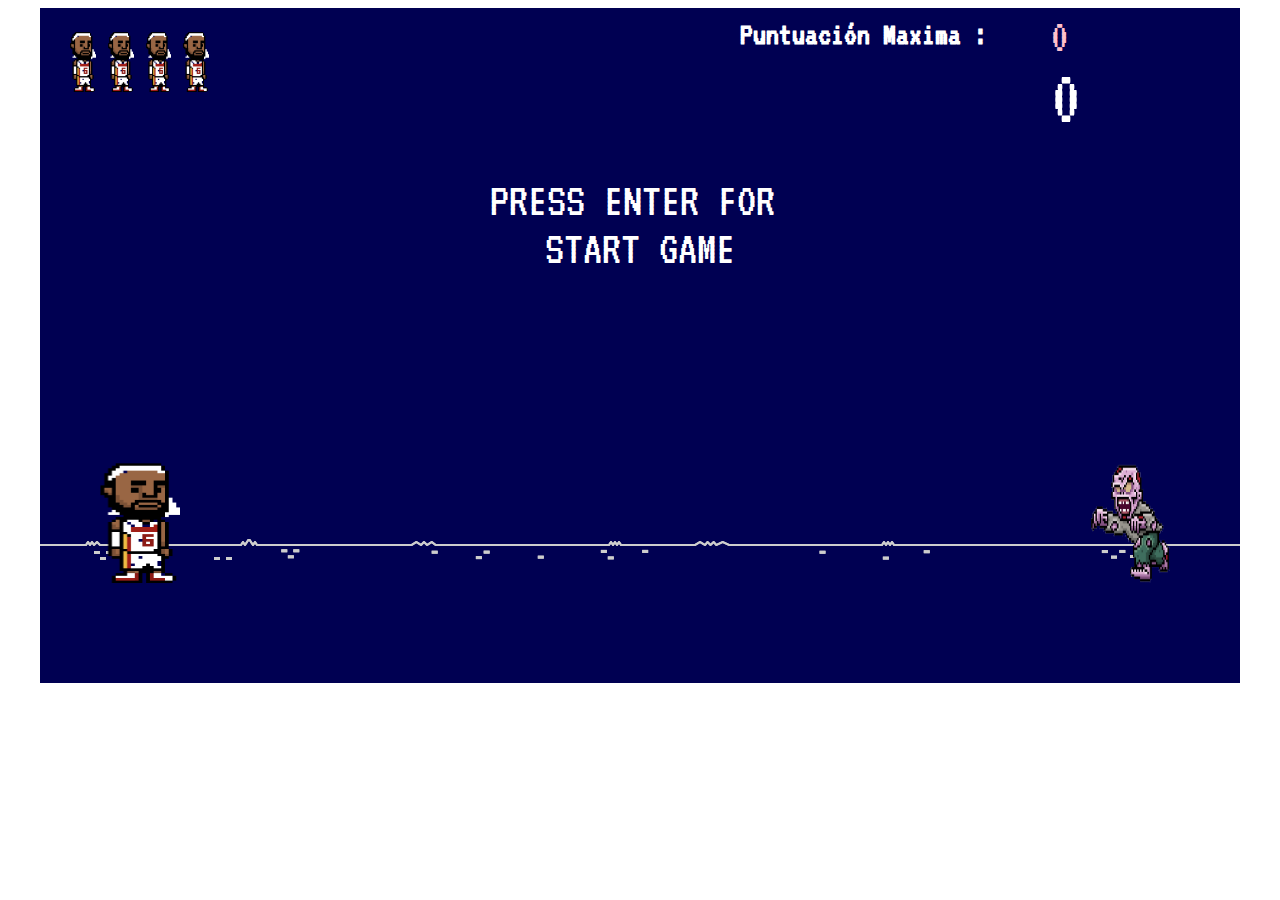
==== index.html @ 603c71a6 "timeout try again + push enter for start game" ====
<!DOCTYPE html>
<html lang="en">

<head>
  <meta charset="UTF-8">
  <meta name="viewport" content="width=device-width, initial-scale=1.0">
  <link href="https://fonts.googleapis.com/css?family=VT323&display=swap" rel="stylesheet">
  <link rel="stylesheet" href="./styles.css">
  <title>Zombie Bros: Lebron IN DRAKNESS</title>
</head>
<body>
  <div id="canvas">
    <div class="lastChance"></div>
    <div id="score">0</div>
    <h1>Puntuación Maxima :</h1>
    <div id="record">0</div>
    <div id="lives">
      <img class="smallbrond" src="images/hero.png">
      <img class="smallbrond" src="images/hero.png">
      <img class="smallbrond" src="images/hero.png">
      <img class="smallbrond" src="images/hero.png">
    </div>
    <img id="floor1" src="./images/floorLine.png" class="floor" alt="floor line">
    <img id="floor2" src="./images/floorLine.png" class="floor" alt="floor line">
    <img id="hero" src="/images/hero.png" alt="lebron james">
  </div>
  <script src="/script.js"></script>
</body>

</html>
---- styles.css ----
* {
  font-family: 'VT323';
}

#canvas {
  width: 1200px;
  height: 675px;
  background-color: hsl(240, 100%, 16%);
  margin: 0 auto;
  position: relative;
  overflow: hidden;
}

h1 {
  position: absolute;
  left: 700px;
  margin-top: 10px;
  color: white;

}

#score {
  height: 50px;
  width: 100px;
  color: white;
  font-size: 5em;
  top: 50px;
  right: 90px;
  font-family: 'Courier Prime', ;
}

#record {
  margin-top: -5px;
  height: 10px;
  width: 100px;
  color: pink;
  font-size: 3em;
  top: 10px;
  right: 90px;
}

#lives {
  position: absolute;
  top: 24px;
  left: 24px;
}

 #lives > img {
  height: 60px;
  padding-left: 6px;
 }

 #lostLife, .lastChance {
  width: 300px;
  height: 100px;
  font-size: 3em;
  color: white;
  position: absolute;
  left: 0;
  right: 0;
  top: 25%;
  margin: auto;
  text-align-last: center;
 }

#canvas > div,
#canvas > img {
  position: absolute;
}

.floor {
  bottom: 120px;
}

#hero
{
  width: 80px;
  height: 120px;
  bottom: 100px;
  left: 60px;
}

.colision {
  width: 80px;
  height: 120px;
  bottom: 100px;
  left: 60px;
  opacity: 5%;
}

.enemy {
  width: 80px;
  height: 120px;
  bottom: 100px;
  overflow: hidden;
}
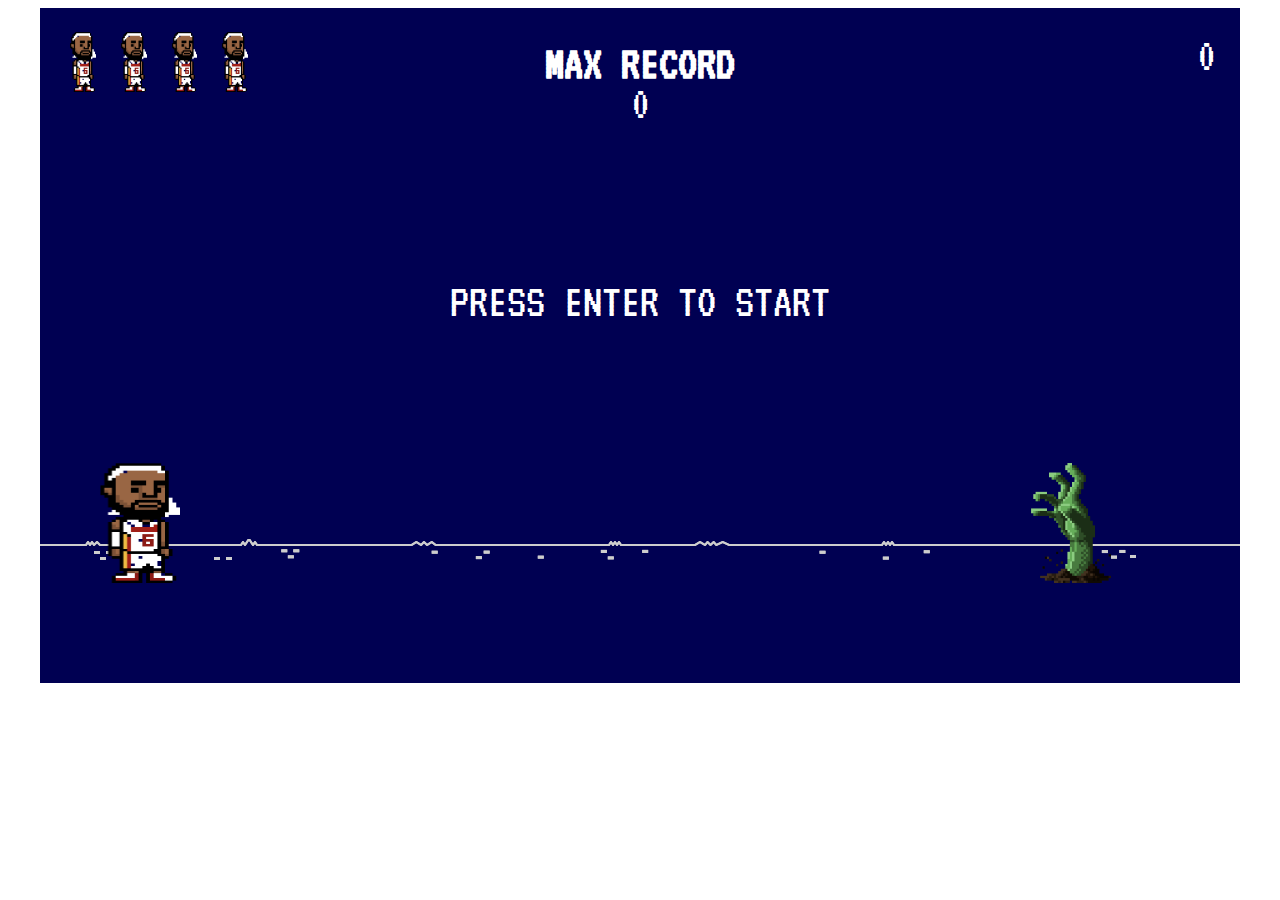
==== commit 073c47ce: "css mejorado" ====
--- a/index.html
+++ b/index.html
@@ -12,7 +12,7 @@
   <div id="canvas">
     <div class="lastChance"></div>
     <div id="score">0</div>
-    <h1>Puntuación Maxima :</h1>
+    <h1>MAX RECORD</h1>
     <div id="record">0</div>
     <div id="lives">
       <img class="smallbrond" src="images/hero.png">
--- a/styles.css
+++ b/styles.css
@@ -1,5 +1,6 @@
 * {
   font-family: 'VT323';
+  font-size: 48px;
 }
 
 #canvas {
@@ -11,33 +12,27 @@
   overflow: hidden;
 }
 
-h1 {
+h1, 
+#record {
   position: absolute;
-  left: 700px;
-  margin-top: 10px;
+  right: 0px;
+  left: 0px;
+  text-align: center;
   color: white;
+}
 
+#record {
+  top: 72px;
 }
 
 #score {
-  height: 50px;
-  width: 100px;
+  position: absolute;
   color: white;
-  font-size: 5em;
-  top: 50px;
-  right: 90px;
-  font-family: 'Courier Prime', ;
+  top: 24px;
+  right: 24px;
+  text-align: right;
 }
 
-#record {
-  margin-top: -5px;
-  height: 10px;
-  width: 100px;
-  color: pink;
-  font-size: 3em;
-  top: 10px;
-  right: 90px;
-}
 
 #lives {
   position: absolute;
@@ -50,17 +45,14 @@
   padding-left: 6px;
  }
 
- #lostLife, .lastChance {
-  width: 300px;
-  height: 100px;
-  font-size: 3em;
+ #lostLife, 
+ .lastChance {
+  position: absolute;
   color: white;
-  position: absolute;
-  left: 0;
-  right: 0;
-  top: 25%;
-  margin: auto;
-  text-align-last: center;
+  top: 40%;
+  left: 0px;
+  right: 0px;
+  text-align: center;  
  }
 
 #canvas > div,
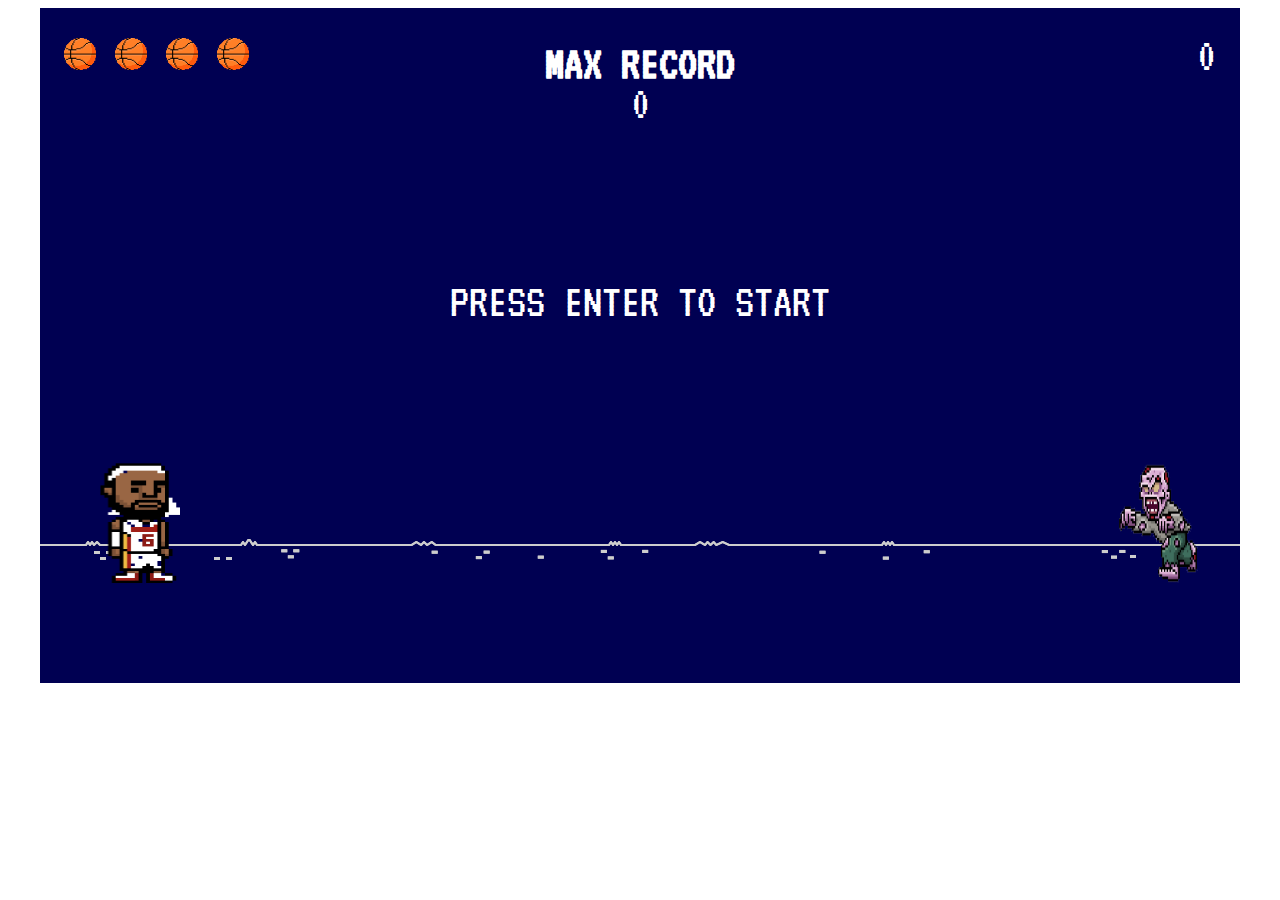
==== commit 90388acf: "vida mejorada" ====
--- a/index.html
+++ b/index.html
@@ -15,10 +15,10 @@
     <h1>MAX RECORD</h1>
     <div id="record">0</div>
     <div id="lives">
-      <img class="smallbrond" src="images/hero.png">
-      <img class="smallbrond" src="images/hero.png">
-      <img class="smallbrond" src="images/hero.png">
-      <img class="smallbrond" src="images/hero.png">
+      <img class="smallbrond" src="images/pelotas.png">
+      <img class="smallbrond" src="images/pelotas.png">
+      <img class="smallbrond" src="images/pelotas.png">
+      <img class="smallbrond" src="images/pelotas.png">
     </div>
     <img id="floor1" src="./images/floorLine.png" class="floor" alt="floor line">
     <img id="floor2" src="./images/floorLine.png" class="floor" alt="floor line">
--- a/styles.css
+++ b/styles.css
@@ -41,8 +41,7 @@
 }
 
  #lives > img {
-  height: 60px;
-  padding-left: 6px;
+  height: 32px;
  }
 
  #lostLife, 
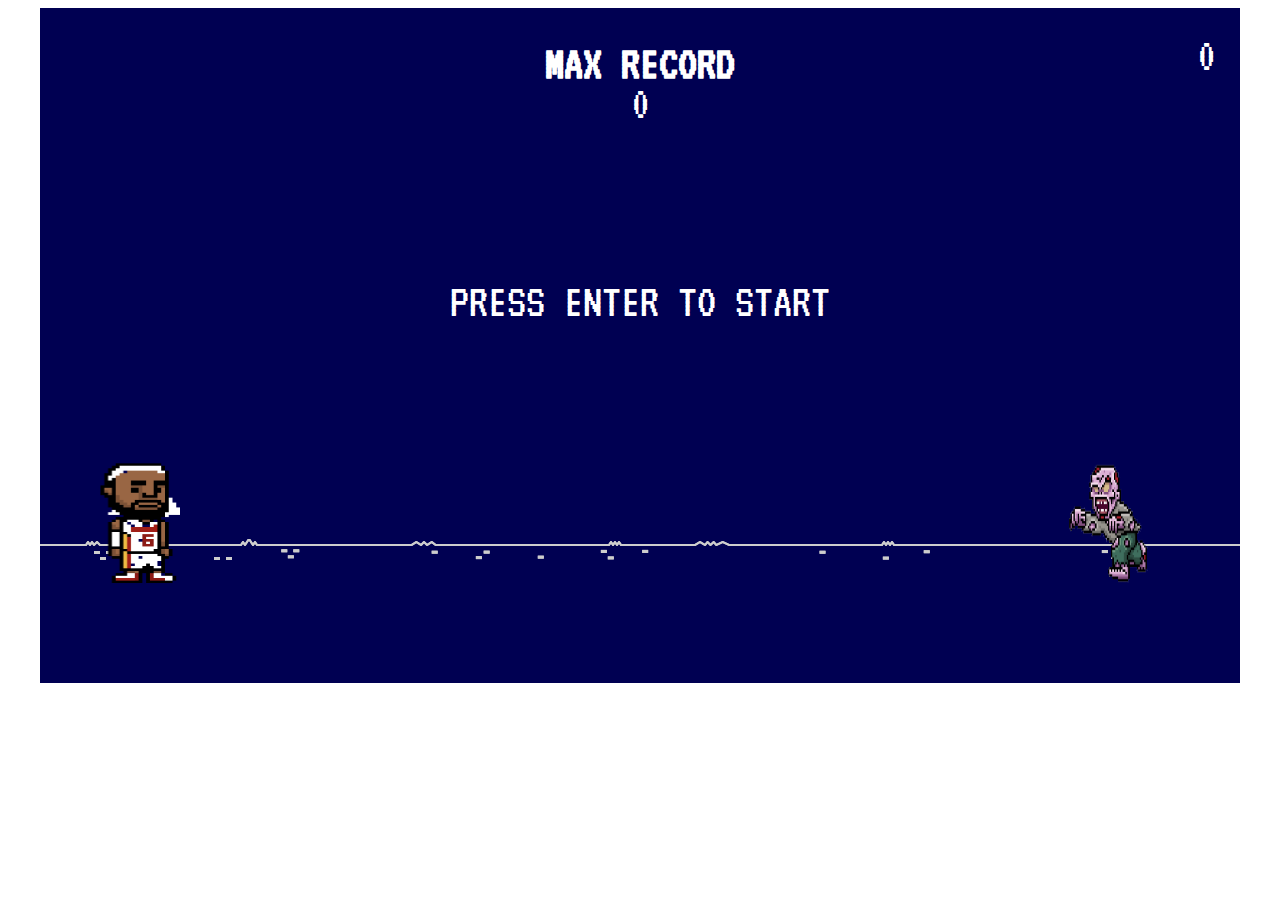
==== commit 32b1c586: "START GAME AND RESET" ====
--- a/index.html
+++ b/index.html
@@ -15,10 +15,10 @@
     <h1>MAX RECORD</h1>
     <div id="record">0</div>
     <div id="lives">
+      <!-- <img class="smallbrond" src="images/pelotas.png">
       <img class="smallbrond" src="images/pelotas.png">
       <img class="smallbrond" src="images/pelotas.png">
-      <img class="smallbrond" src="images/pelotas.png">
-      <img class="smallbrond" src="images/pelotas.png">
+      <img class="smallbrond" src="images/pelotas.png"> -->
     </div>
     <img id="floor1" src="./images/floorLine.png" class="floor" alt="floor line">
     <img id="floor2" src="./images/floorLine.png" class="floor" alt="floor line">
--- a/styles.css
+++ b/styles.css
@@ -63,12 +63,18 @@
   bottom: 120px;
 }
 
-#hero
+#hero, .active
 {
   width: 80px;
   height: 120px;
   bottom: 100px;
   left: 60px;
+  opacity: 1;
+
+}
+
+#hero.fade {
+  opacity: 50%;
 }
 
 .colision {
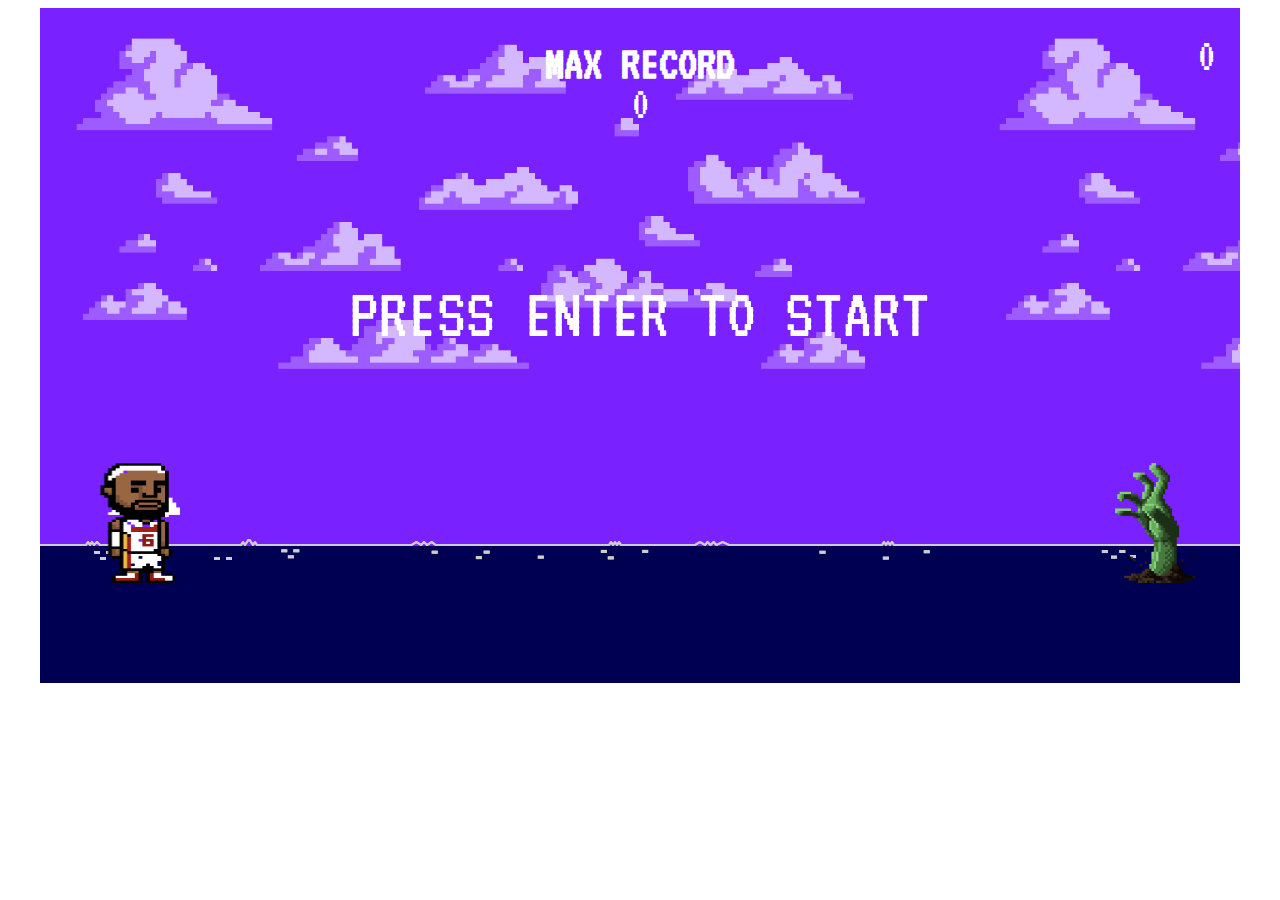
==== commit fb6ec757: "nuevos graficos" ====
--- a/index.html
+++ b/index.html
@@ -10,6 +10,7 @@
 </head>
 <body>
   <div id="canvas">
+    <div id="background"></div>
     <div class="lastChance"></div>
     <div id="score">0</div>
     <h1>MAX RECORD</h1>
--- a/styles.css
+++ b/styles.css
@@ -12,7 +12,7 @@
   overflow: hidden;
 }
 
-h1, 
+h1,
 #record {
   position: absolute;
   right: 0px;
@@ -42,16 +42,21 @@
 
  #lives > img {
   height: 32px;
+  margin-right: 12px;
  }
 
- #lostLife, 
+ #lostLife,
  .lastChance {
   position: absolute;
   color: white;
   top: 40%;
   left: 0px;
   right: 0px;
-  text-align: center;  
+  text-align: center;
+ }
+
+ .lastChance {
+   font-size: 1.5em;
  }
 
 #canvas > div,
@@ -91,3 +96,17 @@
   bottom: 100px;
   overflow: hidden;
 }
+
+.bats {
+  width: 100px;
+  height: 100px;
+}
+
+#background {
+  position: absolute;
+  height: 538px;
+  width: 1200px;
+  background-image: url(./images/cielo.png);
+  background-size: contain;
+  back
+}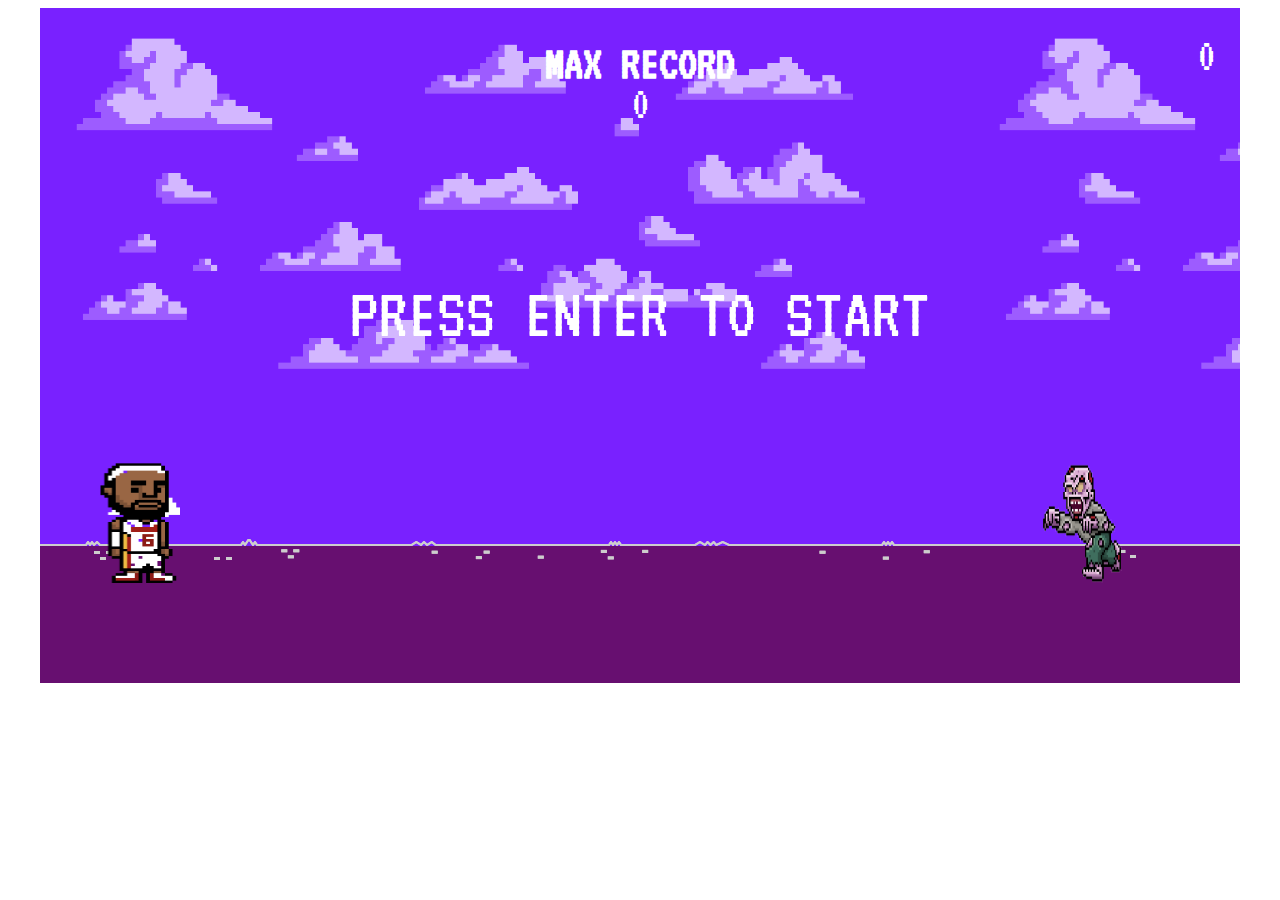
==== commit f7af17ea: "Hand mas pequeña, desechando codigo obsoleto" ====
--- a/index.html
+++ b/index.html
@@ -16,10 +16,6 @@
     <h1>MAX RECORD</h1>
     <div id="record">0</div>
     <div id="lives">
-      <!-- <img class="smallbrond" src="images/pelotas.png">
-      <img class="smallbrond" src="images/pelotas.png">
-      <img class="smallbrond" src="images/pelotas.png">
-      <img class="smallbrond" src="images/pelotas.png"> -->
     </div>
     <img id="floor1" src="./images/floorLine.png" class="floor" alt="floor line">
     <img id="floor2" src="./images/floorLine.png" class="floor" alt="floor line">
--- a/styles.css
+++ b/styles.css
@@ -6,7 +6,7 @@
 #canvas {
   width: 1200px;
   height: 675px;
-  background-color: hsl(240, 100%, 16%);
+  background-color: hsl(294, 76%, 25%);
   margin: 0 auto;
   position: relative;
   overflow: hidden;
@@ -79,7 +79,7 @@
 }
 
 #hero.fade {
-  opacity: 50%;
+  opacity: 20%;
 }
 
 .colision {
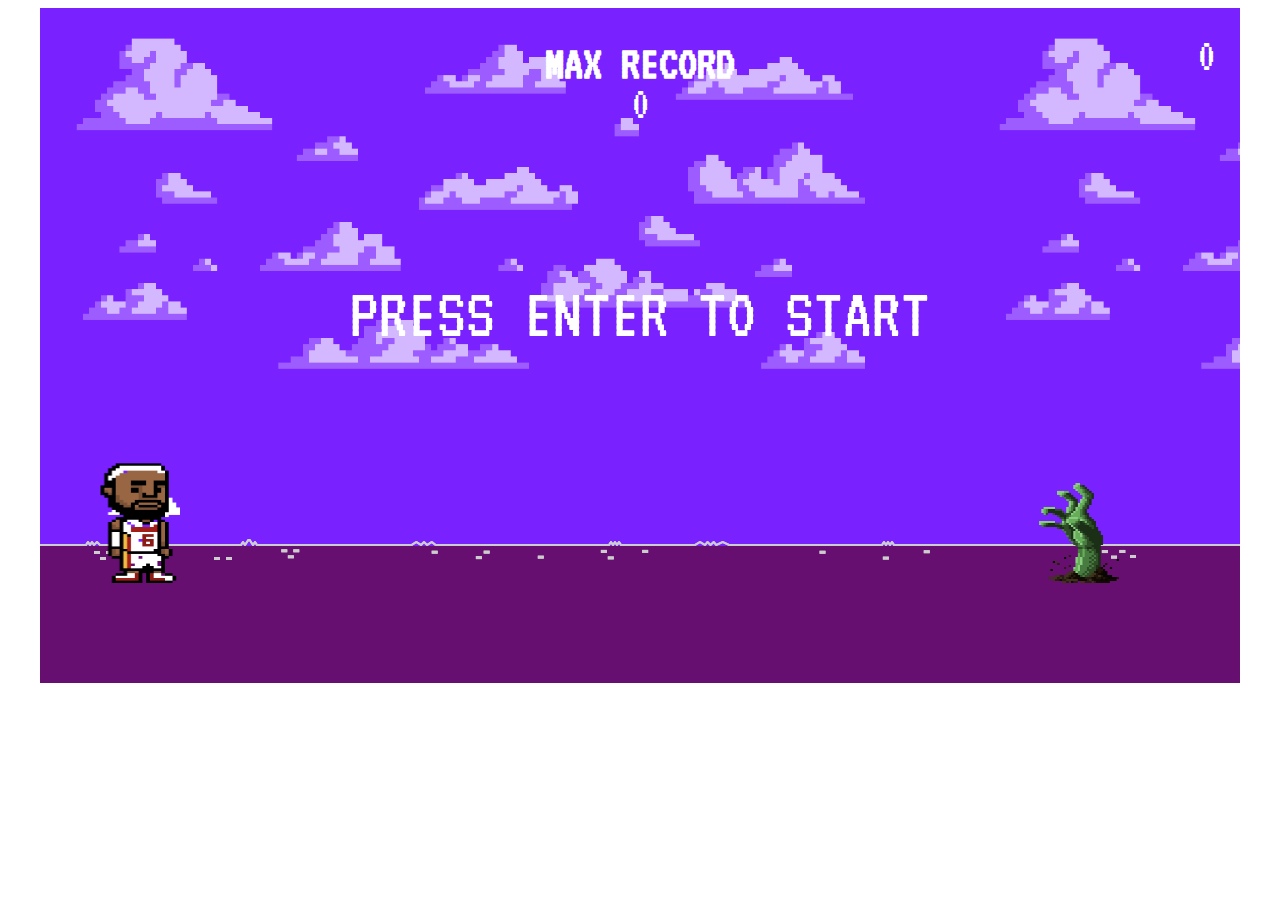
==== commit d08738d8: "Arreglo html" ====
--- a/index.html
+++ b/index.html
@@ -19,7 +19,7 @@
     </div>
     <img id="floor1" src="./images/floorLine.png" class="floor" alt="floor line">
     <img id="floor2" src="./images/floorLine.png" class="floor" alt="floor line">
-    <img id="hero" src="/images/hero.png" alt="lebron james">
+    <img id="hero" src="./images/hero.png" alt="lebron james">
   </div>
   <script src="/script.js"></script>
 </body>
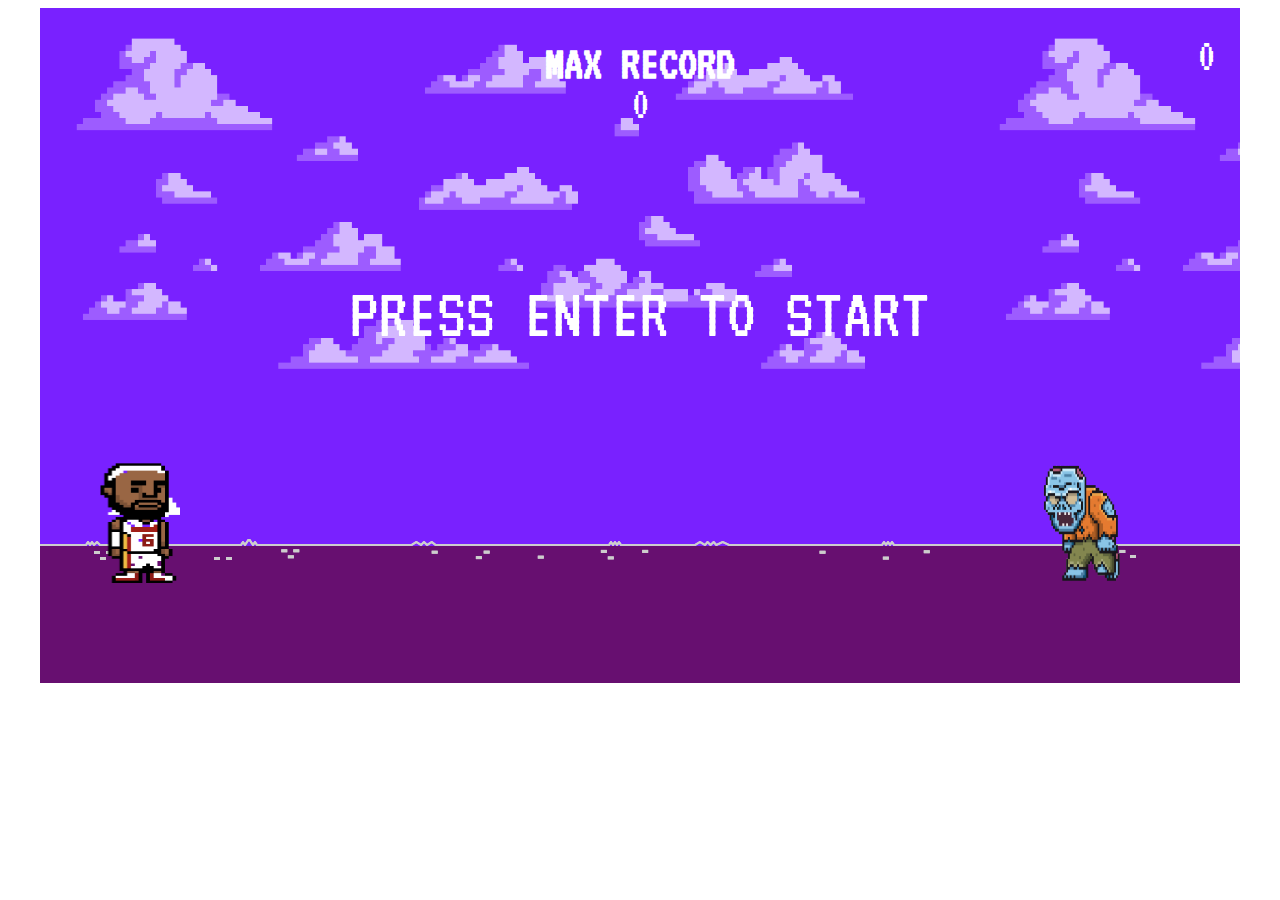
==== commit 93801de2: "Resolviendo html" ====
--- a/index.html
+++ b/index.html
@@ -21,7 +21,7 @@
     <img id="floor2" src="./images/floorLine.png" class="floor" alt="floor line">
     <img id="hero" src="./images/hero.png" alt="lebron james">
   </div>
-  <script src="/script.js"></script>
+  <script src="./script.js"></script>
 </body>
 
 </html>